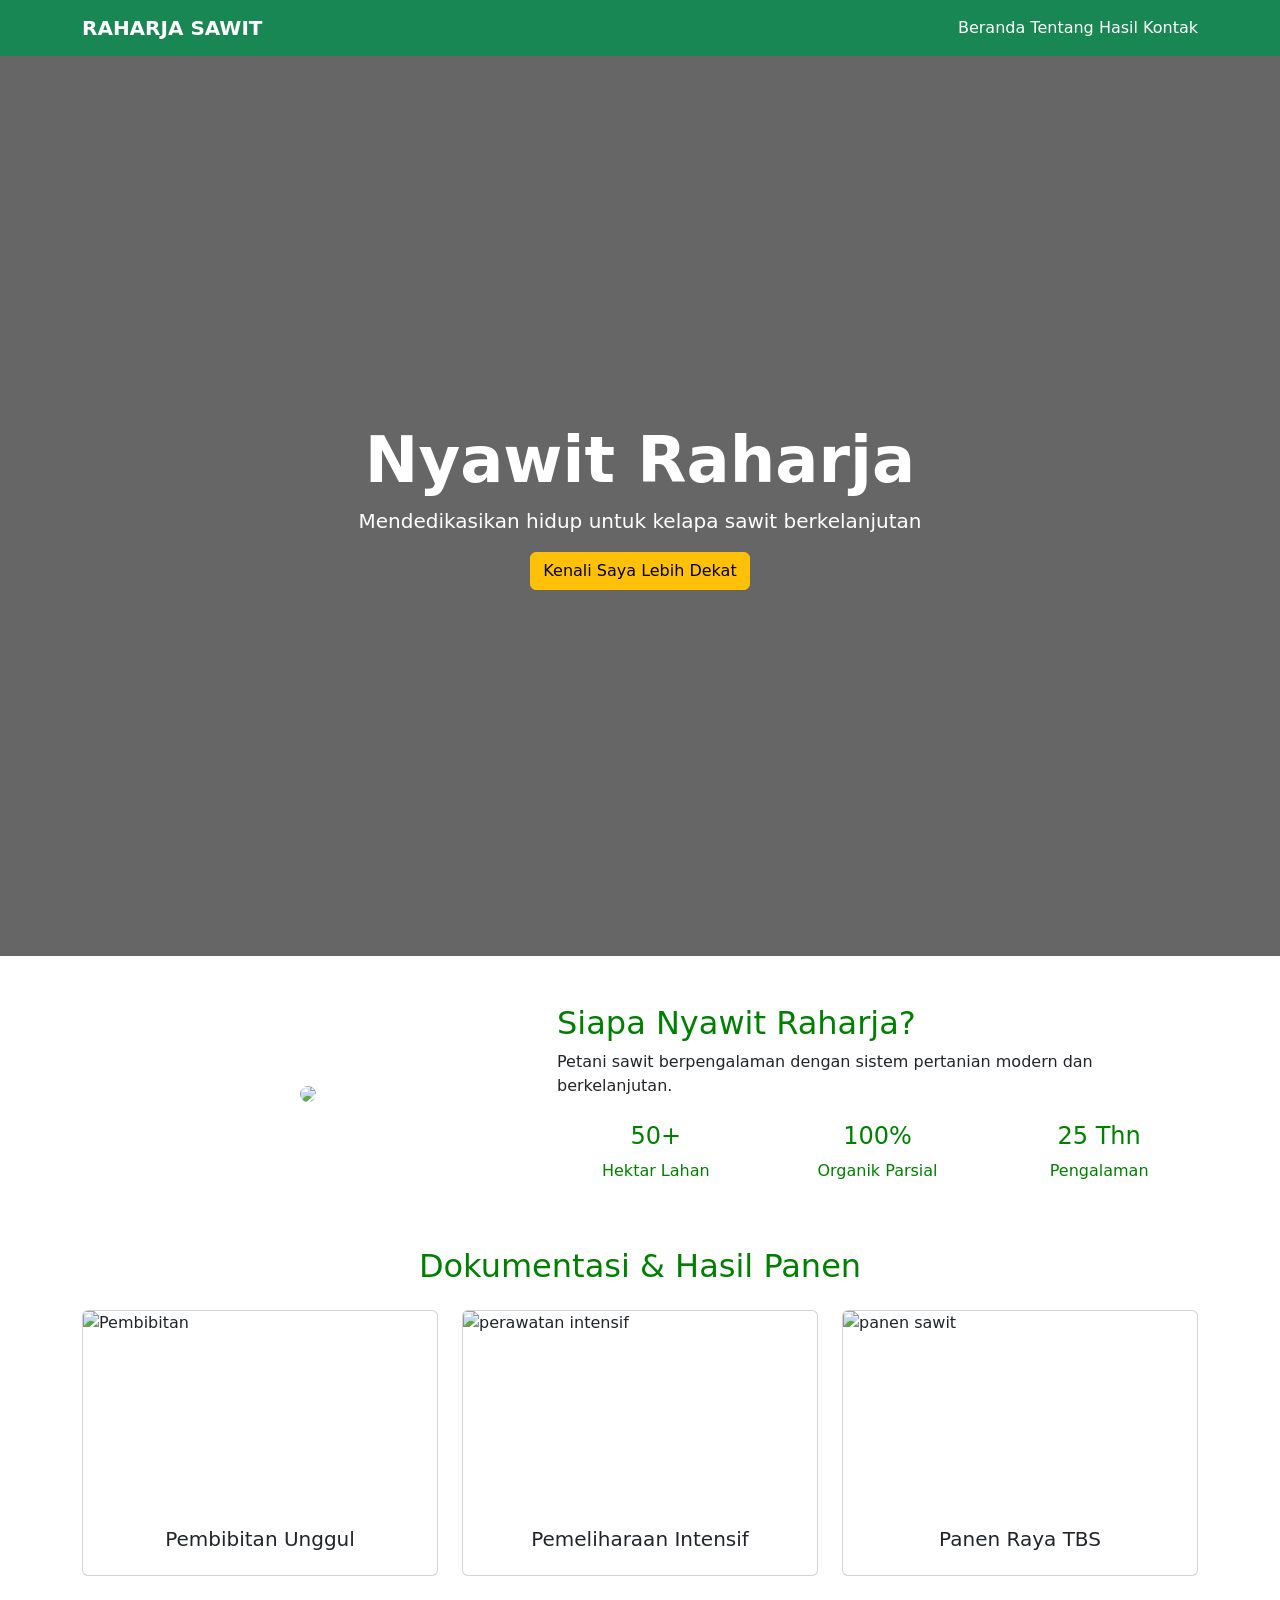
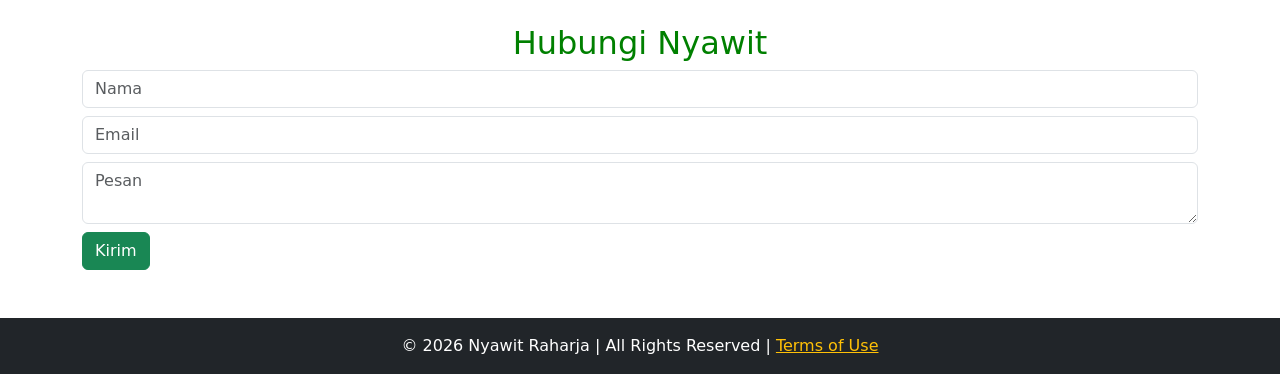
==== Belajar_UTS/index.html @ 0e5d3cb2 "belajar UTS" ====
<!DOCTYPE html>
<html lang="en">
<head>
<meta charset="UTF-8">
<meta name="viewport" content="width=device-width, initial-scale=1.0">
<title>Nyawit Raharja</title>

<!-- link bootstrap -->
<link href="https://cdn.jsdelivr.net/npm/bootstrap@5.3.0/dist/css/bootstrap.min.css" rel="stylesheet">

<style>
.bg-utama {
    background: url('https://gapki.id/dir-site/uploads/2016/06/Multifungsi-Kebun-Sawit-Dalam-Ekosistem.jpg') center/cover;
    height: 100vh;
}

.lapisan-gelap {
    background: rgba(0,0,0,0.6);
    height: 100%;
}

.gambar-kartu {
    height: 200px;
    object-fit: cover;
}

.text-hijau {
    color: green;
}
</style>

</head>
<body>

<!-- NAVBAR -->
<nav class="navbar navbar-expand-lg navbar-dark bg-success">
    <div class="container">
        <a class="navbar-brand fw-bold" href="#">RAHARJA SAWIT</a>

        <div>
            <a class="nav-link d-inline text-white" href="#">Beranda</a>
            <a class="nav-link d-inline text-white" href="#">Tentang</a>
            <a class="nav-link d-inline text-white" href="#">Hasil</a>
            <a class="nav-link d-inline text-white" href="#">Kontak</a>
        </div>
    </div>
</nav>

<!-- BAGIAN ATAS -->
<section class="bg-utama">
    <div class="lapisan-gelap d-flex align-items-center">
        <div class="container text-center text-white">
            <h1 class="display-3 fw-bold">Nyawit Raharja</h1>
            <p class="lead">Mendedikasikan hidup untuk kelapa sawit berkelanjutan</p>
            <button class="btn btn-warning" onclick="klikTombol()">Kenali Saya Lebih Dekat</button>
        </div>
    </div>
</section>

<!-- TENTANG -->
<section class="container my-5">
    <div class="row align-items-center">

        <!-- gambar kiri -->
        <div class="col-md-5 text-center mb-3">
            <img src="https://encrypted-tbn0.gstatic.com/images?q=tbn:ANd9GcQGaeNSULRJrLF-vavFcYGad9D8xU9jSgGdAg&s" 
            class="img-fluid rounded-pill" style="max-height:200px; object-fit:cover;">
        </div>

        <!-- teks kanan -->
        <div class="col-md-7">
            <h2 class="text-hijau">Siapa Nyawit Raharja?</h2>
            <p>Petani sawit berpengalaman dengan sistem pertanian modern dan berkelanjutan.</p>

            <div class="row text-center mt-4 text-hijau">
                <div class="col-4">
                    <h4>50+</h4>
                    <p>Hektar Lahan</p>
                </div>
                <div class="col-4">
                    <h4>100%</h4>
                    <p>Organik Parsial</p>
                </div>
                <div class="col-4">
                    <h4>25 Thn</h4>
                    <p>Pengalaman</p>
                </div>
            </div>
        </div>

    </div>
</section>

<!-- HASIL -->
<section class="container my-5">
    <h2 class="text-center mb-4 text-hijau">Dokumentasi & Hasil Panen</h2>

    <div class="row">
        <div class="col-md-4">
            <div class="card">
                <img src="https://mmc.kalteng.go.id/files/berita/07032025020957_0.jpg" class="card-img-top gambar-kartu" alt="Pembibitan">
                <div class="card-body text-center">
                    <h5>Pembibitan Unggul</h5>
                </div>
            </div>
        </div>

        <div class="col-md-4">
            <div class="card">
                <img src="https://encrypted-tbn0.gstatic.com/images?q=tbn:ANd9GcSIs4HWq9QOvw4rkxHMn-L9pyl9c2FVK29lWA&s" class="card-img-top gambar-kartu" alt="perawatan intensif">
                <div class="card-body text-center">
                    <h5>Pemeliharaan Intensif</h5>
                </div>
            </div>
        </div>

        <div class="col-md-4">
            <div class="card">
                <img src="https://encrypted-tbn0.gstatic.com/images?q=tbn:ANd9GcSYZlSHY9hLNWJlAZD0gSpZqroWFk4QdxOd5g&s" class="card-img-top gambar-kartu" alt="panen sawit">
                <div class="card-body text-center">
                    <h5>Panen Raya TBS</h5>
                </div>
            </div>
        </div>
    </div>
</section>

<!-- KONTAK -->
<section class="container my-5">
    <h2 class="text-center text-hijau">Hubungi Nyawit</h2>

    <form id="formKontak" onsubmit="return kirimForm(event)">
        <input type="text" id="nama" class="form-control mb-2" placeholder="Nama">
        <input type="email" id="email" class="form-control mb-2" placeholder="Email">
        <textarea id="pesan" class="form-control mb-2" placeholder="Pesan"></textarea>
        <button class="btn btn-success">Kirim</button>
    </form>
</section>

<!-- FOOTER -->
<footer class="bg-dark text-white text-center p-3">
    © 2026 Nyawit Raharja | All Rights Reserved |
    <a href="terms.html" class="text-warning">Terms of Use</a>
</footer>

<!-- JS -->
<script>
function klikTombol(){
    alert("Terima kasih sudah mengunjungi website kami!");
}

function kirimForm(event){
    event.preventDefault();

    let nama = document.getElementById("nama").value;

    if(nama === ""){
        alert("Nama harus diisi!");
        return false;
    }

    alert("Pesan berhasil dikirim!");

    // RESET FORM (ini yang penting)
    document.getElementById("formKontak").reset();

    return false;
}
</script>

</body>
</html>
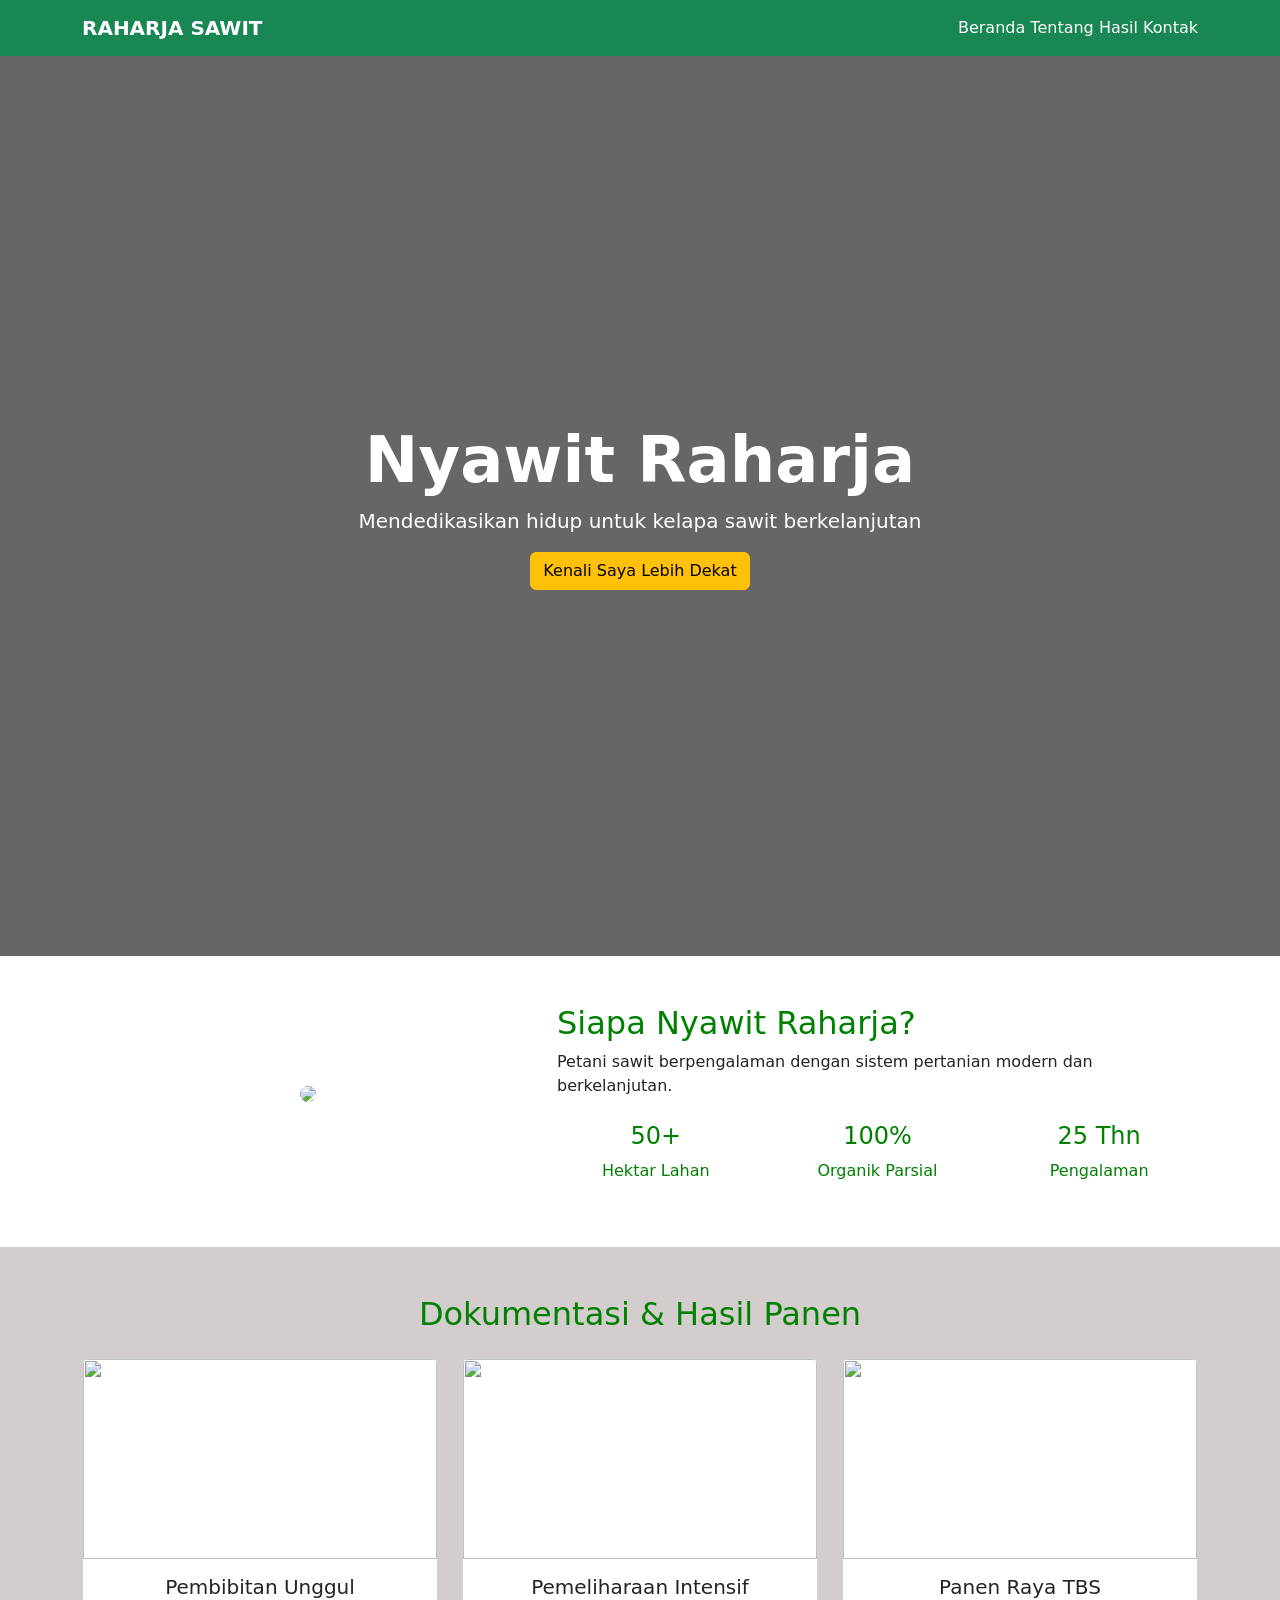
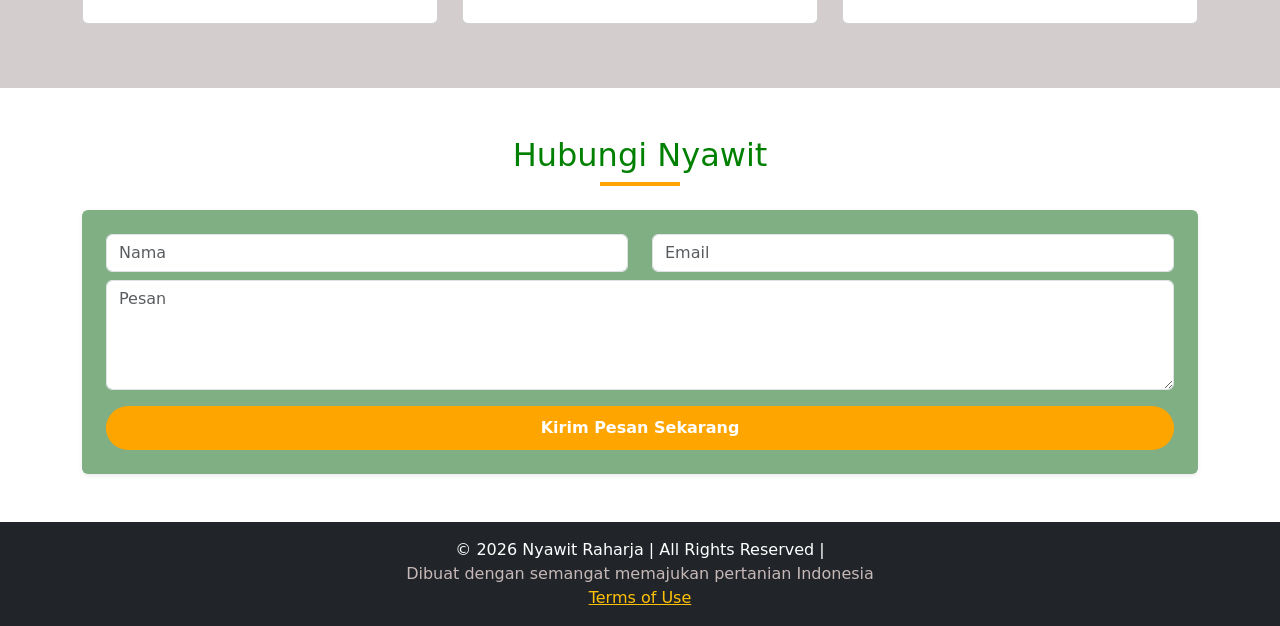
==== commit 60ae0f59: "update belajar html" ====
--- a/Belajar_UTS/index.html
+++ b/Belajar_UTS/index.html
@@ -1,172 +1,177 @@
 <!DOCTYPE html>
 <html lang="en">
+
 <head>
-<meta charset="UTF-8">
-<meta name="viewport" content="width=device-width, initial-scale=1.0">
-<title>Nyawit Raharja</title>
+    <meta charset="UTF-8">
+    <meta name="viewport" content="width=device-width, initial-scale=1.0">
+    <title>Nyawit Raharja</title>
 
-<!-- link bootstrap -->
-<link href="https://cdn.jsdelivr.net/npm/bootstrap@5.3.0/dist/css/bootstrap.min.css" rel="stylesheet">
+    <!-- Bootstrap CSS (untuk styling cepat & responsive) -->
+    <link href="https://cdn.jsdelivr.net/npm/bootstrap@5.3.0/dist/css/bootstrap.min.css" rel="stylesheet">
 
-<style>
-.bg-utama {
-    background: url('https://gapki.id/dir-site/uploads/2016/06/Multifungsi-Kebun-Sawit-Dalam-Ekosistem.jpg') center/cover;
-    height: 100vh;
-}
+    <!-- Menghubungkan file CSS eksternal -->
+    <link rel="stylesheet" href="styles.css">
+</head>
 
-.lapisan-gelap {
-    background: rgba(0,0,0,0.6);
-    height: 100%;
-}
-
-.gambar-kartu {
-    height: 200px;
-    object-fit: cover;
-}
-
-.text-hijau {
-    color: green;
-}
-</style>
-
-</head>
 <body>
 
-<!-- NAVBAR -->
-<nav class="navbar navbar-expand-lg navbar-dark bg-success">
-    <div class="container">
-        <a class="navbar-brand fw-bold" href="#">RAHARJA SAWIT</a>
+    <!-- NAVBAR -->
+    <nav class="navbar navbar-expand-lg navbar-dark bg-success">
+        <div class="container">
+            <!-- Logo / Judul -->
+            <a class="navbar-brand fw-bold" href="#">RAHARJA SAWIT</a>
 
-        <div>
-            <a class="nav-link d-inline text-white" href="#">Beranda</a>
-            <a class="nav-link d-inline text-white" href="#">Tentang</a>
-            <a class="nav-link d-inline text-white" href="#">Hasil</a>
-            <a class="nav-link d-inline text-white" href="#">Kontak</a>
+            <!-- Menu Navigasi -->
+            <div>
+                <a class="nav-link d-inline text-white" href="#">Beranda</a>
+                <a class="nav-link d-inline text-white" href="#">Tentang</a>
+                <a class="nav-link d-inline text-white" href="#">Hasil</a>
+                <a class="nav-link d-inline text-white" href="#">Kontak</a>
+            </div>
         </div>
-    </div>
-</nav>
+    </nav>
 
-<!-- BAGIAN ATAS -->
-<section class="bg-utama">
-    <div class="lapisan-gelap d-flex align-items-center">
-        <div class="container text-center text-white">
-            <h1 class="display-3 fw-bold">Nyawit Raharja</h1>
-            <p class="lead">Mendedikasikan hidup untuk kelapa sawit berkelanjutan</p>
-            <button class="btn btn-warning" onclick="klikTombol()">Kenali Saya Lebih Dekat</button>
+    <!-- BAGIAN HERO / HEADER -->
+    <section class="bg-utama">
+        <div class="lapisan-gelap d-flex align-items-center">
+            <div class="container text-center text-white">
+                <h1 class="display-3 fw-bold">Nyawit Raharja</h1>
+                <p class="lead">Mendedikasikan hidup untuk kelapa sawit berkelanjutan</p>
+
+                <!-- Tombol memanggil fungsi JS -->
+                <button class="btn btn-warning" onclick="klikTombol()">Kenali Saya Lebih Dekat</button>
+            </div>
         </div>
-    </div>
-</section>
+    </section>
 
-<!-- TENTANG -->
-<section class="container my-5">
-    <div class="row align-items-center">
+    <!-- TENTANG -->
+    <section class="container my-5">
+        <div class="row align-items-center">
 
-        <!-- gambar kiri -->
-        <div class="col-md-5 text-center mb-3">
-            <img src="https://encrypted-tbn0.gstatic.com/images?q=tbn:ANd9GcQGaeNSULRJrLF-vavFcYGad9D8xU9jSgGdAg&s" 
-            class="img-fluid rounded-pill" style="max-height:200px; object-fit:cover;">
+            <!-- Gambar -->
+            <div class="col-md-5 text-center mb-3">
+                <img src="https://encrypted-tbn0.gstatic.com/images?q=tbn:ANd9GcQGaeNSULRJrLF-vavFcYGad9D8xU9jSgGdAg&s"
+                    class="img-fluid rounded-pill" style="max-height:200px; object-fit:cover;">
+            </div>
+
+            <!-- Deskripsi -->
+            <div class="col-md-7">
+                <h2 class="text-hijau">Siapa Nyawit Raharja?</h2>
+                <p>Petani sawit berpengalaman dengan sistem pertanian modern dan berkelanjutan.</p>
+
+                <!-- Statistik -->
+                <div class="row text-center mt-4 text-hijau">
+                    <div class="col-4">
+                        <h4>50+</h4>
+                        <p>Hektar Lahan</p>
+                    </div>
+                    <div class="col-4">
+                        <h4>100%</h4>
+                        <p>Organik Parsial</p>
+                    </div>
+                    <div class="col-4">
+                        <h4>25 Thn</h4>
+                        <p>Pengalaman</p>
+                    </div>
+                </div>
+            </div>
+
         </div>
+    </section>
 
-        <!-- teks kanan -->
-        <div class="col-md-7">
-            <h2 class="text-hijau">Siapa Nyawit Raharja?</h2>
-            <p>Petani sawit berpengalaman dengan sistem pertanian modern dan berkelanjutan.</p>
+    <!-- HASIL -->
+    <section class="bg-dokum py-5">
+        <div class="container">
+            <h2 class="text-center mb-4 text-hijau">Dokumentasi & Hasil Panen</h2>
 
-            <div class="row text-center mt-4 text-hijau">
-                <div class="col-4">
-                    <h4>50+</h4>
-                    <p>Hektar Lahan</p>
+            <div class="row">
+                <!-- CARD 1 -->
+                <div class="col-md-4 mb-3">
+                    <div class="card">
+                        <img src="https://mmc.kalteng.go.id/files/berita/07032025020957_0.jpg"
+                            class="card-img-top gambar-kartu">
+                        <div class="card-body text-center">
+                            <h5>Pembibitan Unggul</h5>
+                        </div>
+                    </div>
                 </div>
-                <div class="col-4">
-                    <h4>100%</h4>
-                    <p>Organik Parsial</p>
+
+                <!-- CARD 2 -->
+                <div class="col-md-4 mb-3">
+                    <div class="card">
+                        <img src="https://encrypted-tbn0.gstatic.com/images?q=tbn:ANd9GcSIs4HWq9QOvw4rkxHMn-L9pyl9c2FVK29lWA&s"
+                            class="card-img-top gambar-kartu">
+                        <div class="card-body text-center">
+                            <h5>Pemeliharaan Intensif</h5>
+                        </div>
+                    </div>
                 </div>
-                <div class="col-4">
-                    <h4>25 Thn</h4>
-                    <p>Pengalaman</p>
+
+                <!-- CARD 3 -->
+                <div class="col-md-4 mb-3">
+                    <div class="card">
+                        <img src="https://encrypted-tbn0.gstatic.com/images?q=tbn:ANd9GcSYZlSHY9hLNWJlAZD0gSpZqroWFk4QdxOd5g&s"
+                            class="card-img-top gambar-kartu">
+                        <div class="card-body text-center">
+                            <h5>Panen Raya TBS</h5>
+                        </div>
+                    </div>
                 </div>
             </div>
         </div>
+    </section>
 
-    </div>
-</section>
+    <!-- KONTAK -->
+    <section class="container my-5">
+        <h2 class="text-center text-hijau">Hubungi Nyawit</h2>
+        <!-- Garis pemisah di bawah judul -->
+        <div class="garis-judul mx-auto mb-4"></div>
 
-<!-- HASIL -->
-<section class="container my-5">
-    <h2 class="text-center mb-4 text-hijau">Dokumentasi & Hasil Panen</h2>
+        <!-- Card / box untuk form kontak -->
+        <div class="bg-kontak p-4 rounded shadow-sm">
+            <!-- Form kontak, saat submit akan memanggil fungsi JavaScript kirimForm() -->
+            <form id="formKontak" onsubmit="return kirimForm(event)">
+                <!-- Baris input nama dan email -->
+                <div class="row">
+                    <div class="col-md-6 mb-2">
+                        <input type="text" id="nama" class="form-control" placeholder="Nama" required>
+                    </div>
 
-    <div class="row">
-        <div class="col-md-4">
-            <div class="card">
-                <img src="https://mmc.kalteng.go.id/files/berita/07032025020957_0.jpg" class="card-img-top gambar-kartu" alt="Pembibitan">
-                <div class="card-body text-center">
-                    <h5>Pembibitan Unggul</h5>
+                    <!-- Input email -->
+                    <div class="col-md-6 mb-2">
+                        <input type="email" id="email" class="form-control" placeholder="Email" required>
+                    </div>
                 </div>
-            </div>
+
+                <!-- Baris untuk textarea pesan -->
+                <div class="row">
+
+                    <!-- Kolom penuh untuk pesan -->
+                    <div class="col-12 mb-3">
+                        <textarea id="pesan" class="form-control" rows="4" placeholder="Pesan" required></textarea>
+                    </div>
+
+                </div>
+
+                <!-- Tombol submit form -->
+                <button class="btn-kontak w-100 fw-bold">
+                    Kirim Pesan Sekarang
+                </button>
+            </form>
         </div>
+    </section>
 
-        <div class="col-md-4">
-            <div class="card">
-                <img src="https://encrypted-tbn0.gstatic.com/images?q=tbn:ANd9GcSIs4HWq9QOvw4rkxHMn-L9pyl9c2FVK29lWA&s" class="card-img-top gambar-kartu" alt="perawatan intensif">
-                <div class="card-body text-center">
-                    <h5>Pemeliharaan Intensif</h5>
-                </div>
-            </div>
-        </div>
+    <!-- FOOTER -->
+    <footer class="bg-dark text-white text-center p-3">
+        © 2026 Nyawit Raharja | All Rights Reserved | <br>
+        <div class="ket-footer">Dibuat dengan semangat memajukan pertanian Indonesia </div>
+        <!-- Link ke halaman Terms -->
+        <a href="terms.html" class="text-warning">Terms of Use</a>
+    </footer>
 
-        <div class="col-md-4">
-            <div class="card">
-                <img src="https://encrypted-tbn0.gstatic.com/images?q=tbn:ANd9GcSYZlSHY9hLNWJlAZD0gSpZqroWFk4QdxOd5g&s" class="card-img-top gambar-kartu" alt="panen sawit">
-                <div class="card-body text-center">
-                    <h5>Panen Raya TBS</h5>
-                </div>
-            </div>
-        </div>
-    </div>
-</section>
-
-<!-- KONTAK -->
-<section class="container my-5">
-    <h2 class="text-center text-hijau">Hubungi Nyawit</h2>
-
-    <form id="formKontak" onsubmit="return kirimForm(event)">
-        <input type="text" id="nama" class="form-control mb-2" placeholder="Nama">
-        <input type="email" id="email" class="form-control mb-2" placeholder="Email">
-        <textarea id="pesan" class="form-control mb-2" placeholder="Pesan"></textarea>
-        <button class="btn btn-success">Kirim</button>
-    </form>
-</section>
-
-<!-- FOOTER -->
-<footer class="bg-dark text-white text-center p-3">
-    © 2026 Nyawit Raharja | All Rights Reserved |
-    <a href="terms.html" class="text-warning">Terms of Use</a>
-</footer>
-
-<!-- JS -->
-<script>
-function klikTombol(){
-    alert("Terima kasih sudah mengunjungi website kami!");
-}
-
-function kirimForm(event){
-    event.preventDefault();
-
-    let nama = document.getElementById("nama").value;
-
-    if(nama === ""){
-        alert("Nama harus diisi!");
-        return false;
-    }
-
-    alert("Pesan berhasil dikirim!");
-
-    // RESET FORM (ini yang penting)
-    document.getElementById("formKontak").reset();
-
-    return false;
-}
-</script>
+    <!-- Menghubungkan file JS -->
+    <script src="javascript.js"></script>
 
 </body>
+
 </html>
--- a/Belajar_UTS/styles.css
+++ b/Belajar_UTS/styles.css
@@ -0,0 +1,50 @@
+/* Background utama (hero section) */
+.bg-utama {
+    background: url('https://gapki.id/dir-site/uploads/2016/06/Multifungsi-Kebun-Sawit-Dalam-Ekosistem.jpg') center/cover;
+    height: 100vh; /* full layar */
+}
+
+/* Lapisan gelap agar teks lebih terbaca */
+.lapisan-gelap {
+    background: rgba(0,0,0,0.6);
+    height: 100%;
+}
+
+/* Ukuran gambar pada card */
+.gambar-kartu {
+    height: 200px;
+    object-fit: cover; /* agar gambar tidak gepeng */
+}
+
+/* Warna hijau custom */
+.text-hijau {
+    color: green;
+}
+
+.bg-dokum{
+  background-color: rgb(211, 205, 205);
+  padding: 20px;
+}
+
+.bg-kontak{
+  background-color: rgb(128, 175, 131);
+  padding: 30px;
+}
+
+.garis-judul {
+    width: 80px;
+    height: 4px;
+    background-color: orange;
+}
+
+.btn-kontak {
+    background-color: orange;
+    border: none;
+    color: white;
+    padding: 10px;
+    border-radius: 50px; /* bikin oval */
+}
+
+.ket-footer{
+  color: rgb(199, 184, 184);
+}
